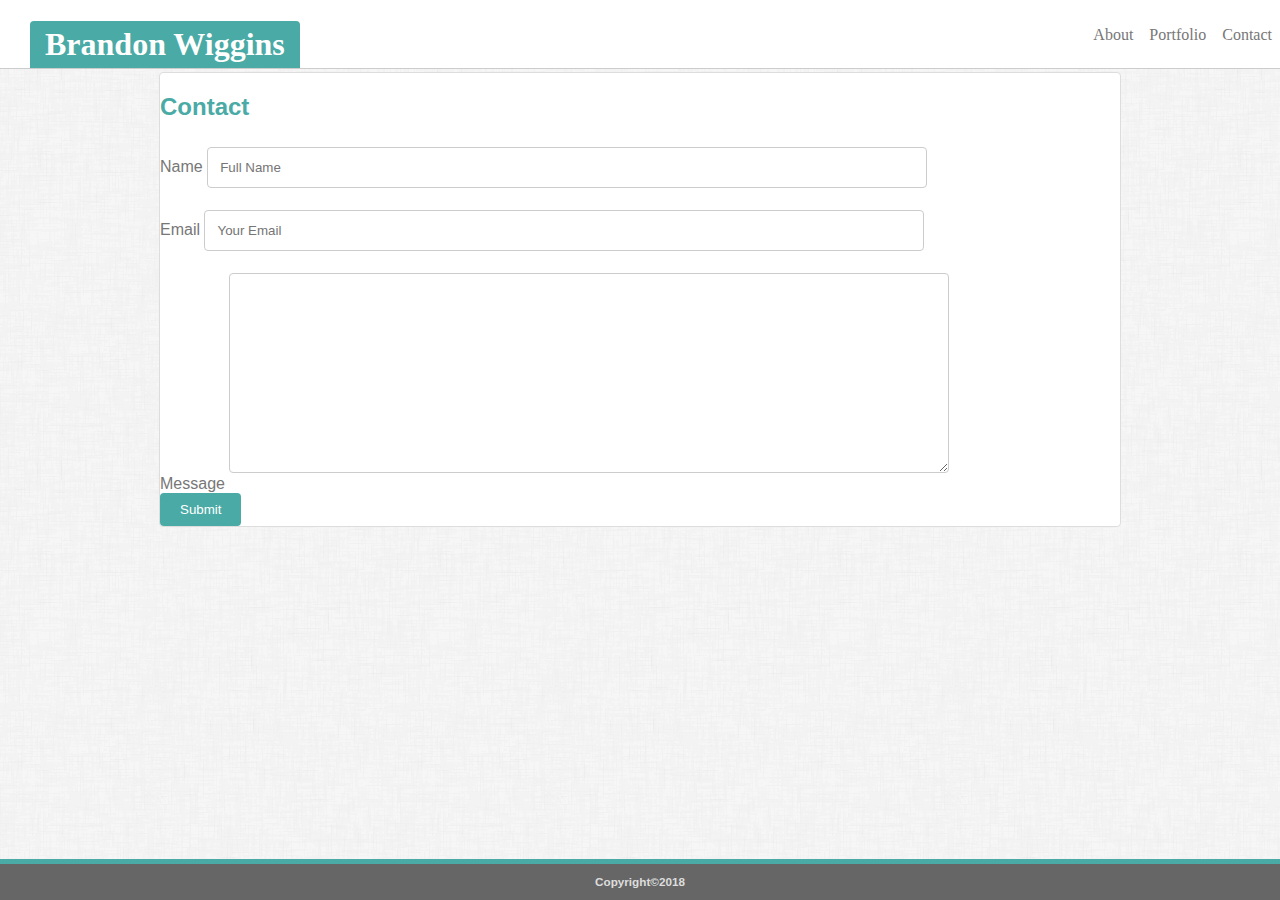
==== Contact.html @ a6ba920b "getting things working" ====
<!DOCTYPE html>
    <html lang="en-us">
        <head>
            <meta charset="UTF-8">
           <link rel="stylesheet" href="Assets/CSS/style.css">
          <title>Brandon Wiggins</title>

        </head>
    <!--This will be for the header and navigation bar-->
    <header>
        <div class="titlebar"></div><h1>Brandon Wiggins</h1></div>
    <div id=navbar>
            <ul>
             <li><a class="toolbar" href="Contact.html">Contact</a></li>   
             <li><a class="toolbar" href="Portfolio.html">Portfolio</a></li>
             <li><a class="toolbar" href="Index.html">About</a></li>
         </ul> 
    </div>  
</header>
<br>
    <br>
        <br>
            <br>
    <body>
        <!--this should be the container for the Contact form-->
<div class="container">
    <h2 id="contact">Contact</h2>
        <form action="action_page.php">
        <!--this is for the name field in the contact form-->
            <label for="name">Name</label>
            <input type="text" id="name" name="fullname" placeholder="Full Name">
            <br>
        <!--this is fot the email field in the contact form-->
            <label for="email">Email</label>
            <input type="text" id="email" name="email" placeholder="Your Email">
            <br>
        <!--this is for the message box in the contact form-->
            <label for="message">Message</label>
            <textarea id="message" name="message" style="height:200px"></textarea>
            <br>
        <!--this will be the submit button-->
            <input type="submit" value="Submit" class=button>
        </form>
</div>
<br>
    <br>
        <br>
            <br>
              
    </body> 
<!--This is wher I'll put my copyright information-->
    <footer>
         <h3 id="copy">Copyright©2018</h3>
    </footer>    
    </html>
---- Assets/CSS/style.css ----
h1 {
    background-color: #4aaaa5;
    color: #ffffff;
    float: left;
    margin-bottom: 0;
    margin-left: 30px;
    text-align: center;
    padding: 5px 15px 5px 15px;
    border-top-left-radius: 4px;
    border-top-right-radius: 4px
}
li a:hover {
    background-color: #dddddd
}
li a {
    text-decoration: none;
    display: block; 
    float: right;
    color: #777777;
}
.toolbar {
    padding: 8px;
    background-color:#ffffff;
    border-radius: 4px;
}
ul {
    list-style-type: none; 
    display: inline;
}
header {
    position: fixed;
    top: 0;
    width: 100%;
    border-bottom: 1px;
    border-bottom-style: solid;
    border-color: #cccccc;
    font-family: Georgia, 'Times New Roman', Times, serif;
    background-color: #ffffff;
}
body {
    margin: 0;
}
footer {
    position: fixed;
    width: 100%;
    font-family: Arial, Helvetica, sans-serif;
    background-color: #666666;
    color: #dddddd;
    text-align: center;
    border-top: 5px;
    border-top-style: solid;
    border-color: #4aaaa5;
    bottom: 0;
    font-size: 10px;
}
 html {
    background-image: url(../../Assets/Images/dust_scratches.png)
}
.button {
    background-color: #4aaaa5;
    color: #ffffff;
    padding: 9px 20px;
    border: none;
    border-radius: 4px;
}
.button:hover {
    background-color: #2e6d6a
}
h2, p, form {
    font-family: Arial, Helvetica, sans-serif;
    color: #777777
}
input[type=text], select, textarea {
    width: 75%;
    padding: 12px;  
    border: 1px solid #ccc; 
    border-radius: 4px; 
    box-sizing: border-box;
    margin-top: 6px; 
    margin-bottom: 16px;
    resize: vertical 
}h2 {
    color: #4aaaa5
}
.container {
    margin-top: 30px;
    border: 1px;
    border-radius: 4px;
    border-style: solid;
    border-color: #dddddd;
    background-color: #ffffff;
    width: 960px;
    padding:auto;
    margin:auto;
}
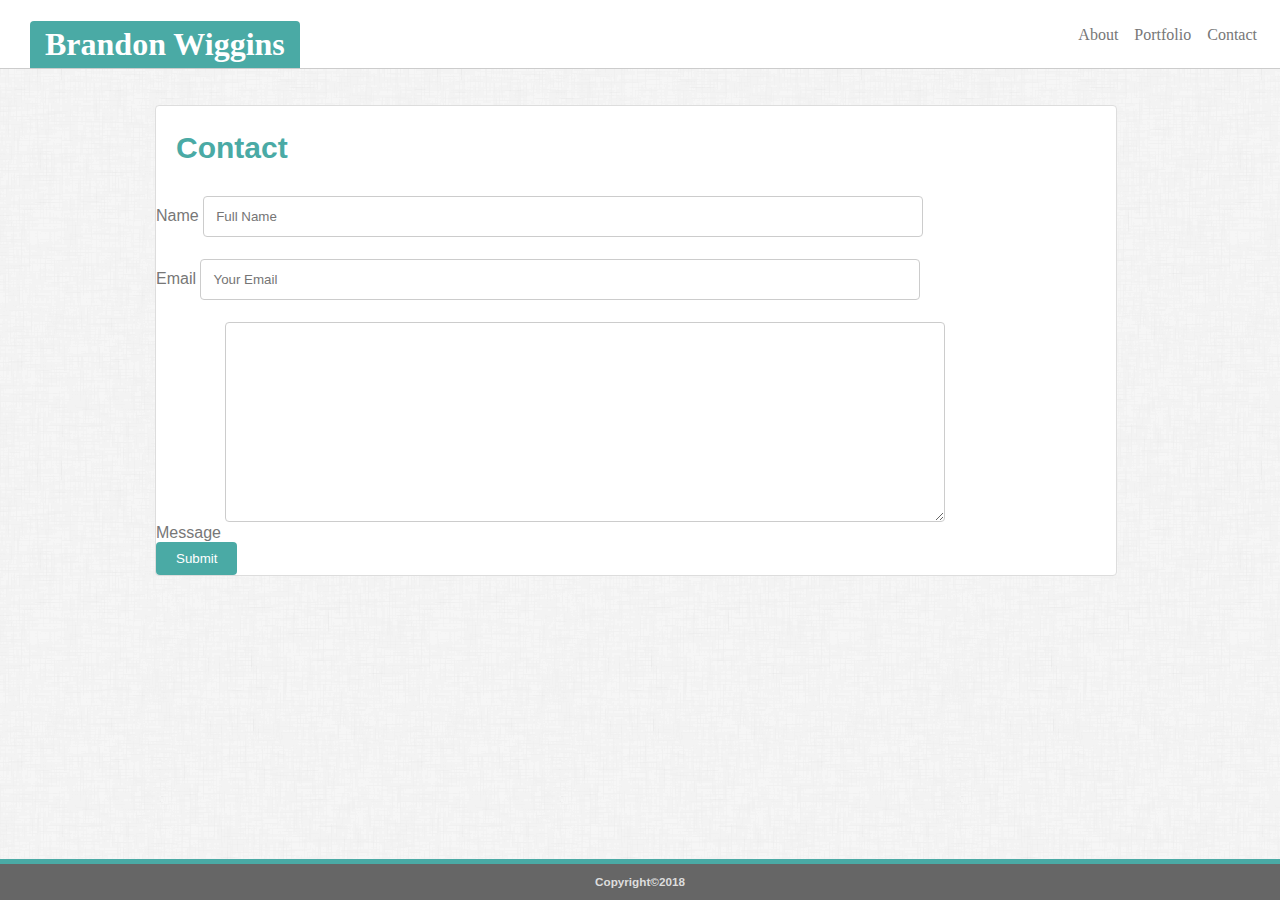
==== commit 9ef0dd84: "almost there" ====
--- a/Contact.html
+++ b/Contact.html
@@ -6,7 +6,7 @@
           <title>Brandon Wiggins</title>
 
         </head>
-    <!--This will be for the header and navigation bar-->
+    <!-- This will be for the header and navigation bar -->
     <header>
         <div class="titlebar"></div><h1>Brandon Wiggins</h1></div>
     <div id=navbar>
@@ -47,10 +47,10 @@
         <br>
             <br>
               
-    </body> 
 <!--This is wher I'll put my copyright information-->
     <footer>
          <h3 id="copy">Copyright©2018</h3>
-    </footer>    
+    </footer>  
+        </body>  
     </html>
     --- a/Assets/CSS/style.css
+++ b/Assets/CSS/style.css
@@ -7,7 +7,7 @@
     text-align: center;
     padding: 5px 15px 5px 15px;
     border-top-left-radius: 4px;
-    border-top-right-radius: 4px
+    border-top-right-radius: 4px;
 }
 li a:hover {
     background-color: #dddddd
@@ -22,6 +22,8 @@
     padding: 8px;
     background-color:#ffffff;
     border-radius: 4px;
+    position: relative;
+    right: 15px;
 }
 ul {
     list-style-type: none; 
@@ -37,9 +39,6 @@
     font-family: Georgia, 'Times New Roman', Times, serif;
     background-color: #ffffff;
 }
-body {
-    margin: 0;
-}
 footer {
     position: fixed;
     width: 100%;
@@ -47,14 +46,16 @@
     background-color: #666666;
     color: #dddddd;
     text-align: center;
-    border-top: 5px;
-    border-top-style: solid;
-    border-color: #4aaaa5;
+    border-top: 5px solid #4aaaa5;
     bottom: 0;
     font-size: 10px;
 }
  html {
-    background-image: url(../../Assets/Images/dust_scratches.png)
+    background-image: url(../../Assets/Images/dust_scratches.png);
+    margin-left: 0;
+}
+body {
+    margin-left: 0;
 }
 .button {
     background-color: #4aaaa5;
@@ -80,10 +81,12 @@
     margin-bottom: 16px;
     resize: vertical 
 }h2 {
+    margin-left: 20px;
+    font-size: 30px;
     color: #4aaaa5
 }
 .container {
-    margin-top: 30px;
+    z-index: 0;
     border: 1px;
     border-radius: 4px;
     border-style: solid;
@@ -92,4 +95,10 @@
     width: 960px;
     padding:auto;
     margin:auto;
+    position: relative;
+    top: 25px;
+    bottom: 40px
+}
+img{
+    margin: 10px;
 }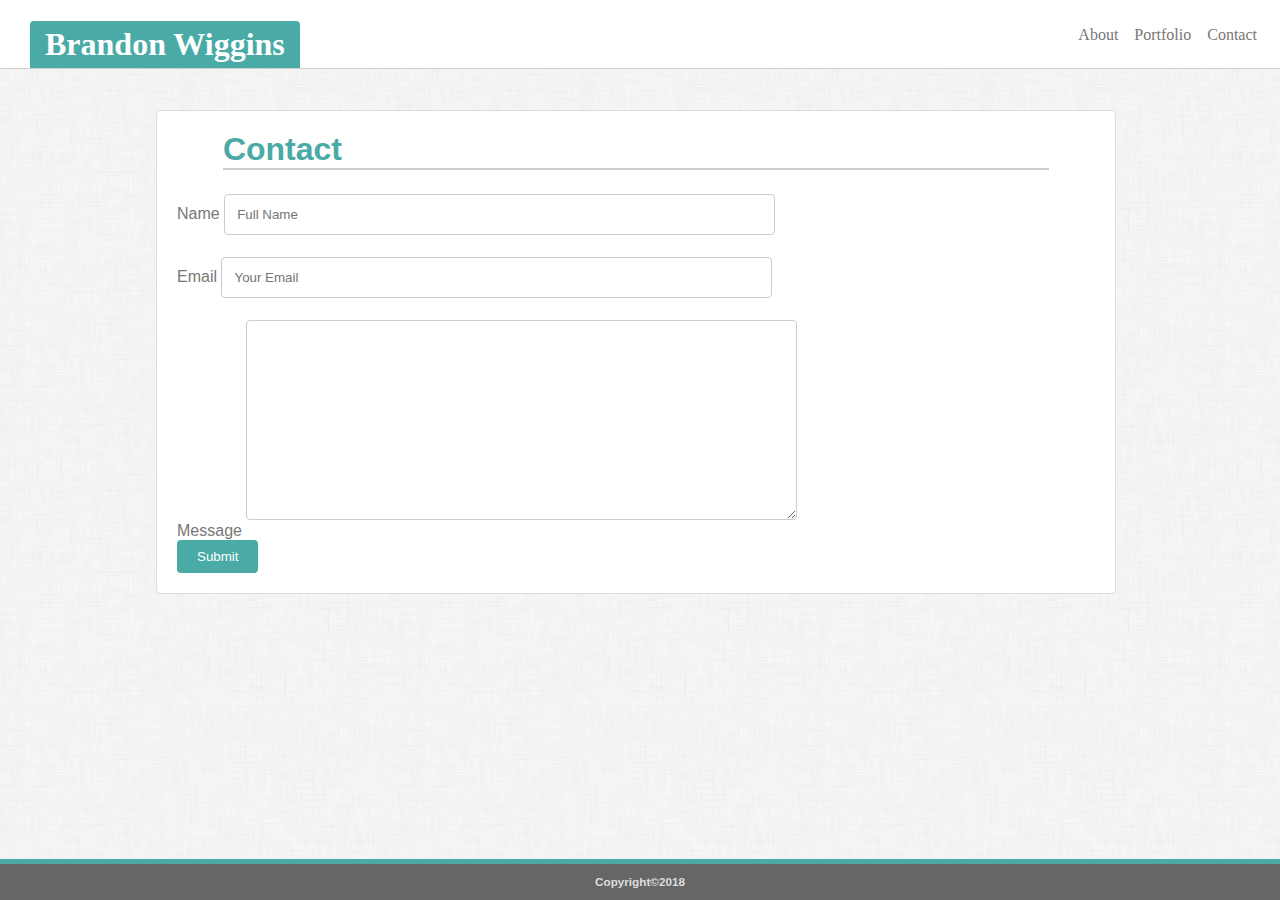
==== commit 525c070e: "close to finalization" ====
--- a/Contact.html
+++ b/Contact.html
@@ -3,6 +3,7 @@
         <head>
             <meta charset="UTF-8">
            <link rel="stylesheet" href="Assets/CSS/style.css">
+           <link rel="icon" type="image/png" href="Assets/Images/jedi.jpeg">
           <title>Brandon Wiggins</title>
 
         </head>
@@ -23,8 +24,10 @@
             <br>
     <body>
         <!--this should be the container for the Contact form-->
-<div class="container">
+<!-- <section class="container"> -->
+    <div class="content">
     <h2 id="contact">Contact</h2>
+        <br>
         <form action="action_page.php">
         <!--this is for the name field in the contact form-->
             <label for="name">Name</label>
@@ -41,13 +44,16 @@
         <!--this will be the submit button-->
             <input type="submit" value="Submit" class=button>
         </form>
-</div>
+    </div>
+<!-- </section> -->
 <br>
     <br>
         <br>
             <br>
+                <br>
+                    <br>
               
-<!--This is wher I'll put my copyright information-->
+<!--This is where I'll put my copyright information-->
     <footer>
          <h3 id="copy">Copyright©2018</h3>
     </footer>  
--- a/Assets/CSS/style.css
+++ b/Assets/CSS/style.css
@@ -1,3 +1,6 @@
+* {
+    box-sizing: border-box
+}
 h1 {
     background-color: #4aaaa5;
     color: #ffffff;
@@ -14,10 +17,10 @@
 }
 li a {
     text-decoration: none;
-    display: block; 
     float: right;
     color: #777777;
 }
+
 .toolbar {
     padding: 8px;
     background-color:#ffffff;
@@ -25,11 +28,14 @@
     position: relative;
     right: 15px;
 }
+
 ul {
     list-style-type: none; 
     display: inline;
 }
+
 header {
+    z-index: 2;
     position: fixed;
     top: 0;
     width: 100%;
@@ -39,7 +45,9 @@
     font-family: Georgia, 'Times New Roman', Times, serif;
     background-color: #ffffff;
 }
+
 footer {
+    z-index: 1;
     position: fixed;
     width: 100%;
     font-family: Arial, Helvetica, sans-serif;
@@ -50,13 +58,17 @@
     bottom: 0;
     font-size: 10px;
 }
- html {
+
+html {
+    width: 1280;
     background-image: url(../../Assets/Images/dust_scratches.png);
     margin-left: 0;
 }
+
 body {
     margin-left: 0;
 }
+
 .button {
     background-color: #4aaaa5;
     color: #ffffff;
@@ -64,41 +76,54 @@
     border: none;
     border-radius: 4px;
 }
+
 .button:hover {
     background-color: #2e6d6a
 }
+
 h2, p, form {
     font-family: Arial, Helvetica, sans-serif;
     color: #777777
 }
+
 input[type=text], select, textarea {
-    width: 75%;
+    width: 60%;
     padding: 12px;  
     border: 1px solid #ccc; 
     border-radius: 4px; 
     box-sizing: border-box;
     margin-top: 6px; 
     margin-bottom: 16px;
-    resize: vertical 
-}h2 {
-    margin-left: 20px;
-    font-size: 30px;
-    color: #4aaaa5
 }
-.container {
-    z-index: 0;
+
+h2 {
+    margin: 0 auto;
+    font-size: 32px;
+    color: #4aaaa5;
+    width: 90%;
+    border-bottom: #ccc 2px solid;
+}
+img {
+    border-radius: 4px;
+    float: left;
+    margin: 10px;
+}
+.content {
+    overflow: auto;
+    z-index: 1;
     border: 1px;
     border-radius: 4px;
     border-style: solid;
     border-color: #dddddd;
     background-color: #ffffff;
     width: 960px;
-    padding:auto;
-    margin:auto;
+    padding:20px;
+    margin: 0 auto;
     position: relative;
-    top: 25px;
-    bottom: 40px
+    top: 30px;
 }
-img{
-    margin: 10px;
+
+.aboutme {
+    width: 70%;
+    float: left;
 }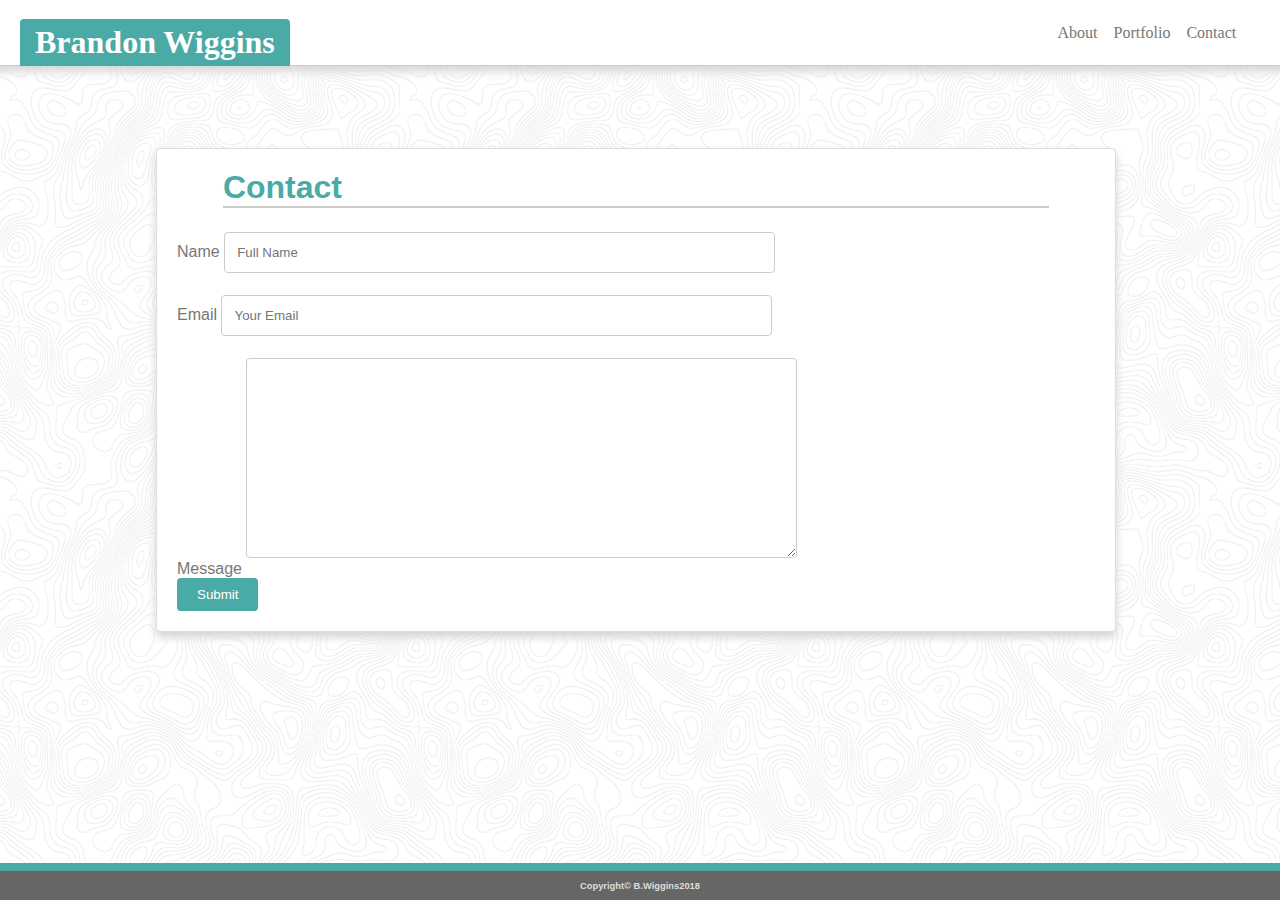
==== commit be82ffad: "first page complete" ====
--- a/Contact.html
+++ b/Contact.html
@@ -55,7 +55,7 @@
               
 <!--This is where I'll put my copyright information-->
     <footer>
-         <h3 id="copy">Copyright©2018</h3>
+         <h3 id="copy">Copyright© B.Wiggins2018</h3>
     </footer>  
         </body>  
     </html>
--- a/Assets/CSS/style.css
+++ b/Assets/CSS/style.css
@@ -13,37 +13,44 @@
     border-top-right-radius: 4px;
 }
 li a:hover {
-    background-color: #dddddd
+    background-color: #dddddd;
 }
 li a {
     text-decoration: none;
+    margin-block-end: 3px;
     float: right;
     color: #777777;
 }
 
 .toolbar {
     padding: 8px;
-    background-color:#ffffff;
+    background-color: #ffffff;
     border-radius: 4px;
     position: relative;
-    right: 15px;
+    right: 145px;
 }
 
 ul {
+    content: " | ";
+    padding: 0 10px;
     list-style-type: none; 
     display: inline;
 }
 
 header {
     z-index: 2;
-    position: fixed;
-    top: 0;
-    width: 100%;
+    position: relative;
+    top: -10px;
+    right: -10px;
+    left: -10px;
+    height: 68px;
+    width: 110%;
     border-bottom: 1px;
     border-bottom-style: solid;
     border-color: #cccccc;
     font-family: Georgia, 'Times New Roman', Times, serif;
     background-color: #ffffff;
+    box-shadow: 0 5px 10px lightgray;
 }
 
 footer {
@@ -54,14 +61,14 @@
     background-color: #666666;
     color: #dddddd;
     text-align: center;
-    border-top: 5px solid #4aaaa5;
+    border-top: 8px solid #4aaaa5;
     bottom: 0;
-    font-size: 10px;
+    font-size: 8px;
 }
 
 html {
     width: 1280;
-    background-image: url(../../Assets/Images/dust_scratches.png);
+    background-image: url(../../Assets/Images/topography.png);
     margin-left: 0;
 }
 
@@ -78,8 +85,14 @@
 }
 
 .button:hover {
-    background-color: #2e6d6a
+    background-color: #2e6d6a;
 }
+
+.toolbar:active {
+    background-color: #e7e6e6;
+    box-shadow: 0 3px 5px gray;
+    transform: translateY(2px);
+  }
 
 h2, p, form {
     font-family: Arial, Helvetica, sans-serif;
@@ -97,6 +110,7 @@
 }
 
 h2 {
+    font: bold;
     margin: 0 auto;
     font-size: 32px;
     color: #4aaaa5;
@@ -104,9 +118,11 @@
     border-bottom: #ccc 2px solid;
 }
 img {
+    text-align: center;
     border-radius: 4px;
     float: left;
     margin: 10px;
+    box-shadow: 0 5px 10px grey;
 }
 .content {
     overflow: auto;
@@ -120,7 +136,7 @@
     padding:20px;
     margin: 0 auto;
     position: relative;
-    top: 30px;
+    box-shadow: 0 5px 10px lightgray;
 }
 
 .aboutme {
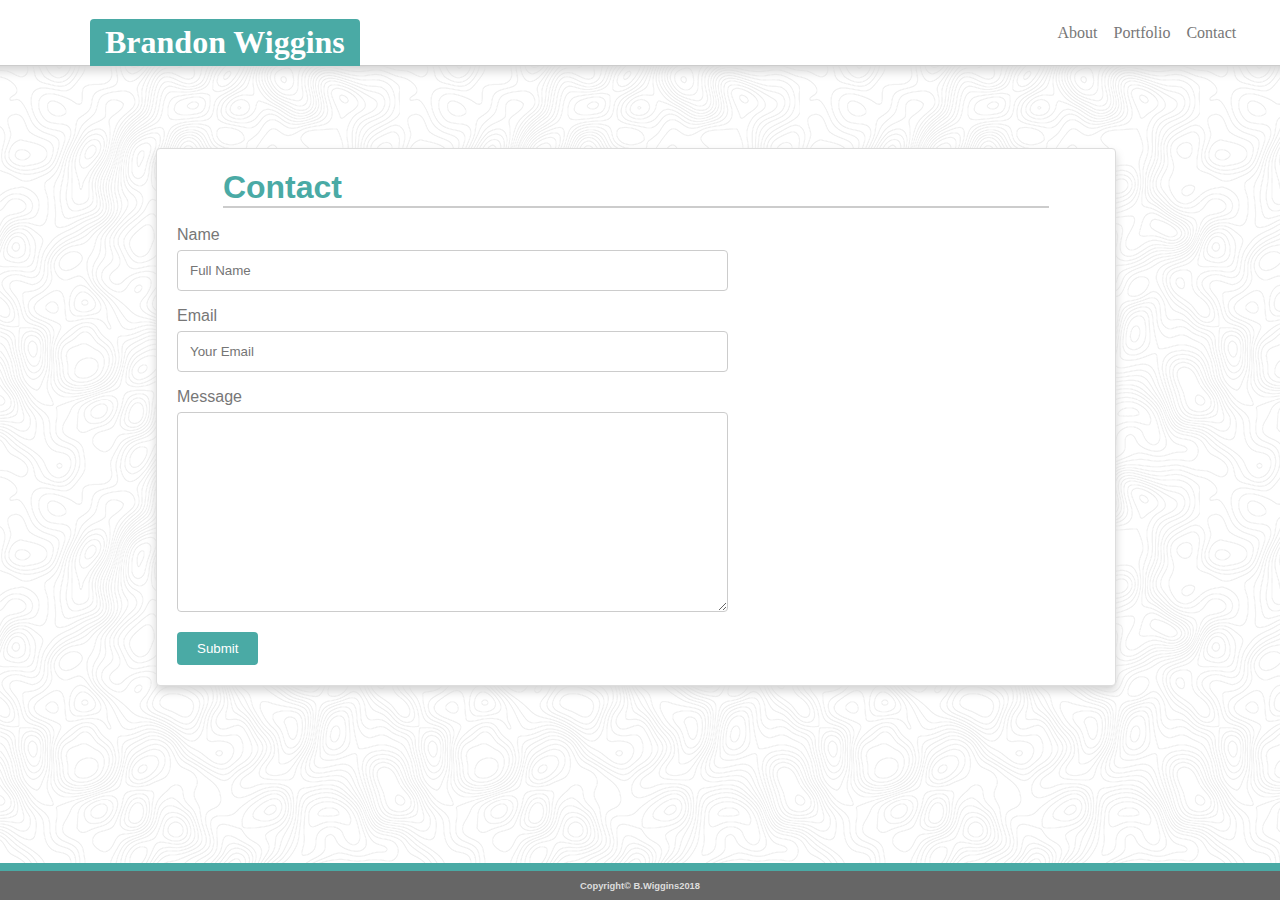
==== commit 77769053: "two out of three" ====
--- a/Contact.html
+++ b/Contact.html
@@ -3,6 +3,7 @@
         <head>
             <meta charset="UTF-8">
            <link rel="stylesheet" href="Assets/CSS/style.css">
+    <!--this is the favicon for the tab-->
            <link rel="icon" type="image/png" href="Assets/Images/jedi.jpeg">
           <title>Brandon Wiggins</title>
 
@@ -31,14 +32,17 @@
         <form action="action_page.php">
         <!--this is for the name field in the contact form-->
             <label for="name">Name</label>
+            <br>
             <input type="text" id="name" name="fullname" placeholder="Full Name">
             <br>
         <!--this is fot the email field in the contact form-->
             <label for="email">Email</label>
+            <br>
             <input type="text" id="email" name="email" placeholder="Your Email">
             <br>
         <!--this is for the message box in the contact form-->
             <label for="message">Message</label>
+            <br>
             <textarea id="message" name="message" style="height:200px"></textarea>
             <br>
         <!--this will be the submit button-->
--- a/Assets/CSS/style.css
+++ b/Assets/CSS/style.css
@@ -1,27 +1,32 @@
+/*this is to make the boxes exaclty the width i want including the borders*/
 * {
     box-sizing: border-box
 }
+/*this changed the location, color, and style of my h1*/
 h1 {
+    position: relative;
     background-color: #4aaaa5;
     color: #ffffff;
     float: left;
     margin-bottom: 0;
-    margin-left: 30px;
+    left: 100px;
     text-align: center;
     padding: 5px 15px 5px 15px;
     border-top-left-radius: 4px;
     border-top-right-radius: 4px;
 }
+/*adds a hover effect for my nav bar*/
 li a:hover {
     background-color: #dddddd;
 }
+/*formats my list to become a nav bar*/
 li a {
     text-decoration: none;
     margin-block-end: 3px;
     float: right;
     color: #777777;
 }
-
+/*modifies my list to be located where i want it*/
 .toolbar {
     padding: 8px;
     background-color: #ffffff;
@@ -29,14 +34,12 @@
     position: relative;
     right: 145px;
 }
-
+/*most likely redundant but further modifies the nave bar*/
 ul {
-    content: " | ";
-    padding: 0 10px;
     list-style-type: none; 
     display: inline;
 }
-
+/*creates and styles the header bar*/
 header {
     z-index: 2;
     position: relative;
@@ -52,7 +55,7 @@
     background-color: #ffffff;
     box-shadow: 0 5px 10px lightgray;
 }
-
+/*creates and styles the footer and fixes its location*/
 footer {
     z-index: 1;
     position: fixed;
@@ -65,17 +68,17 @@
     bottom: 0;
     font-size: 8px;
 }
-
+/*positions entire background and adds the subtle texture*/
 html {
     width: 1280;
     background-image: url(../../Assets/Images/topography.png);
     margin-left: 0;
 }
-
+/*removed gap on the left of the full page*/
 body {
     margin-left: 0;
 }
-
+/*styles the submit button*/
 .button {
     background-color: #4aaaa5;
     color: #ffffff;
@@ -83,22 +86,22 @@
     border: none;
     border-radius: 4px;
 }
-
+/*added a hover effect for the submit button*/
 .button:hover {
     background-color: #2e6d6a;
 }
-
+/*created a click effect for the nav bar buttons*/
 .toolbar:active {
     background-color: #e7e6e6;
     box-shadow: 0 3px 5px gray;
     transform: translateY(2px);
   }
-
+/*styled the fonts for these sections*/
 h2, p, form {
     font-family: Arial, Helvetica, sans-serif;
     color: #777777
 }
-
+/*formats the form and layout, i still need to adjust this*/
 input[type=text], select, textarea {
     width: 60%;
     padding: 12px;  
@@ -108,7 +111,7 @@
     margin-top: 6px; 
     margin-bottom: 16px;
 }
-
+/*styles h2 on all pages*/
 h2 {
     font: bold;
     margin: 0 auto;
@@ -117,6 +120,7 @@
     width: 90%;
     border-bottom: #ccc 2px solid;
 }
+/*styles all img boxes*/
 img {
     text-align: center;
     border-radius: 4px;
@@ -124,6 +128,7 @@
     margin: 10px;
     box-shadow: 0 5px 10px grey;
 }
+/*styles and positions content boxes*/
 .content {
     overflow: auto;
     z-index: 1;
@@ -138,7 +143,7 @@
     position: relative;
     box-shadow: 0 5px 10px lightgray;
 }
-
+/*adjusted the location of the about me paragraphs*/
 .aboutme {
     width: 70%;
     float: left;
